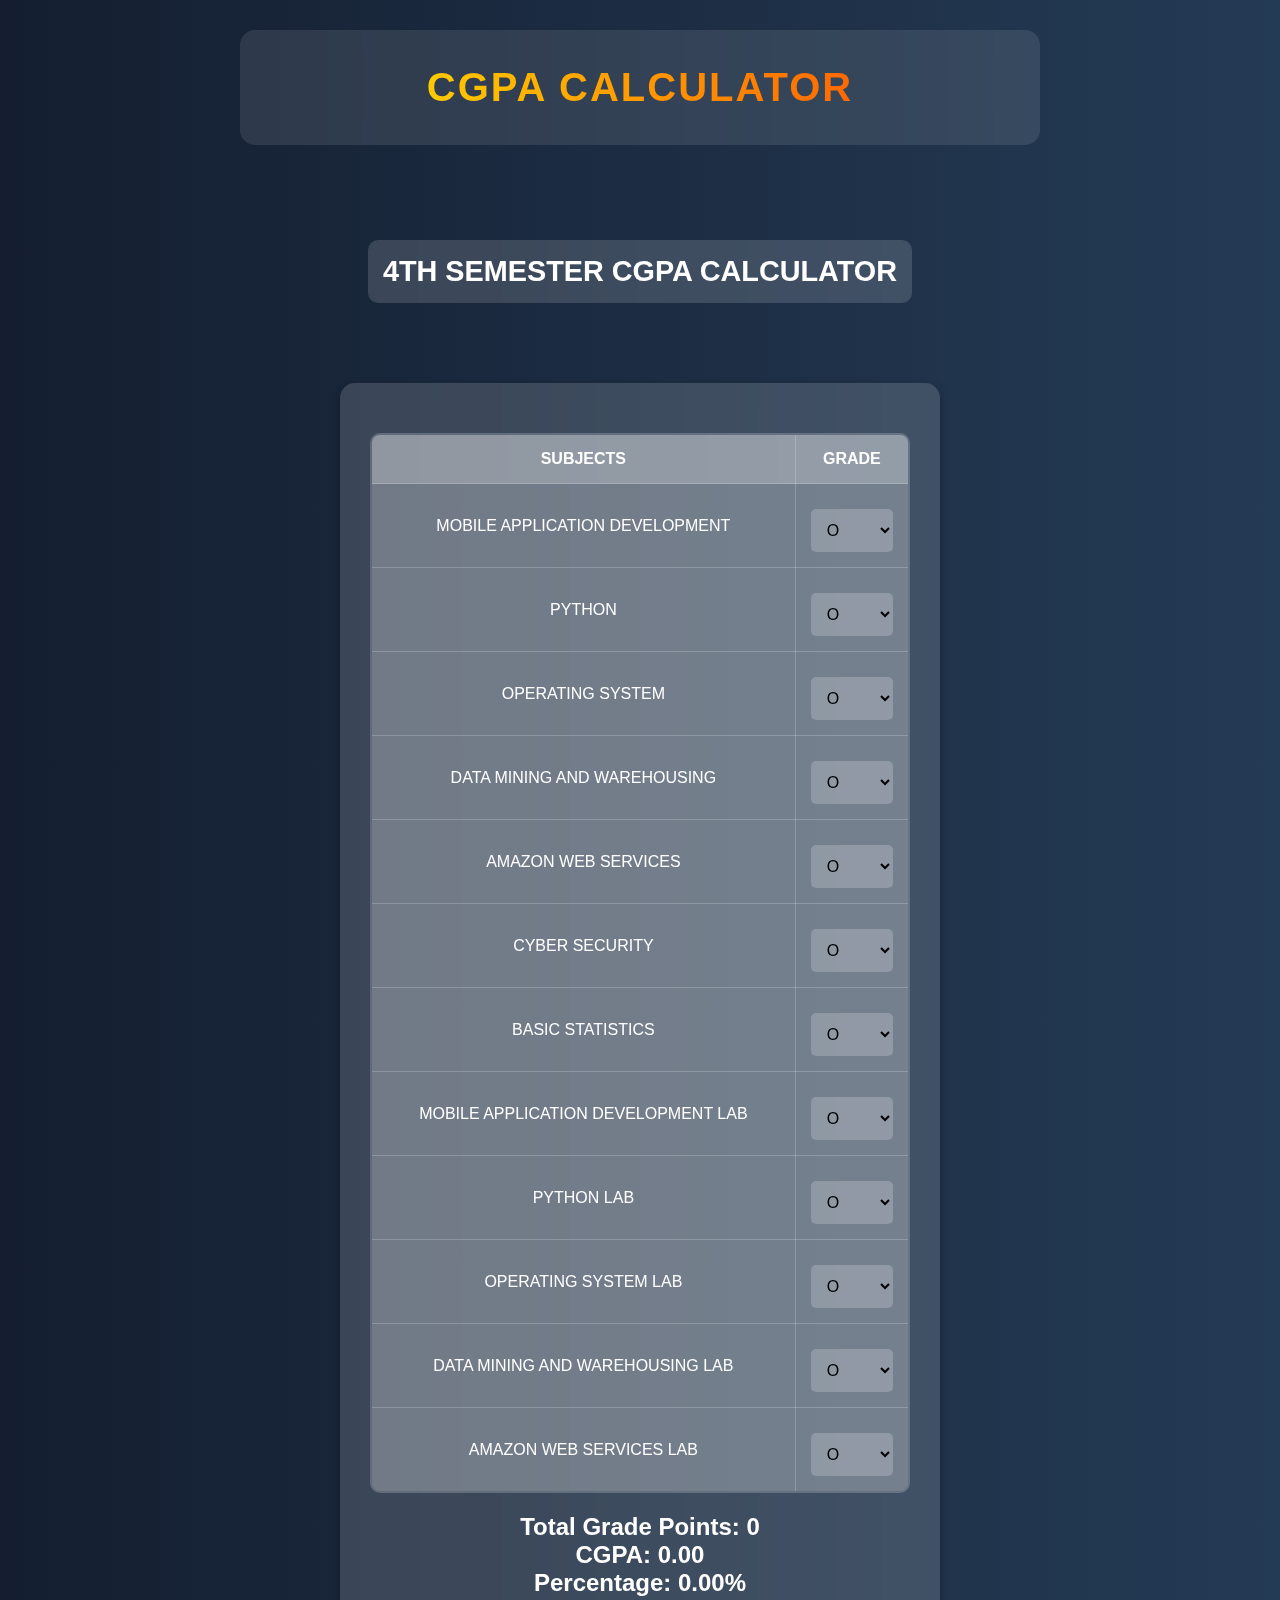
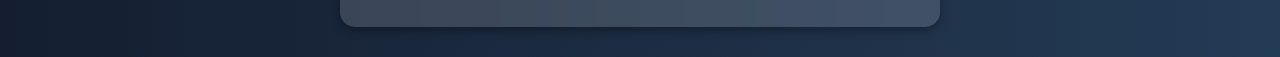
==== one.html @ ed5040c9 "Update one.html" ====
<!DOCTYPE html>
<html lang="en">
<head>
    <meta charset="UTF-8">
    <meta name="viewport" content="width=device-width, initial-scale=1.0">
    <title>4th SEMESTER-CGPA CALCULATOR</title>
    <link rel="stylesheet" href="style.css">
    <link rel="stylesheet" href="one.css">
</head>
<body>
    <div class="top">
        <h1 class="title">CGPA CALCULATOR</h1>
    </div>
    <div class="one-calulation">
        <h1 class="one-calculation-title">4th SEMESTER CGPA CALCULATOR</h1>
    </div>
    <div class="one-calulation-form">
       <form>
            <table border="2">
                <tr>
                    <th>SUBJECTS</th>
                    <th>GRADE</th>
                </tr> 
                <tr>
                    <td><label>MOBILE APPLICATION DEVELOPMENT</label></td>
                    <td>
                        <select>
                            <option>O</option>
                            <option>A+</option>
                            <option>A</option>
                            <option>B+</option>
                            <option>B</option>
                            <option>C</option>
                            <option>D</option>
                            <option>F</option>
                        </select>
                    </td>
                </tr>      
                <tr>
                    <td><label>PYTHON</label></td>
                    <td>
                        <select>
                            <option>O</option>
                            <option>A+</option>
                            <option>A</option>
                            <option>B+</option>
                            <option>B</option>
                            <option>C</option>
                            <option>D</option>
                            <option>F</option>
                        </select>
                    </td>
                </tr>      
                <tr>
                    <td><label>OPERATING SYSTEM</label></td>
                    <td>
                        <select>
                            <option>O</option>
                            <option>A+</option>
                            <option>A</option>
                            <option>B+</option>
                            <option>B</option>
                            <option>C</option>
                            <option>D</option>
                            <option>F</option>
                        </select>
                    </td>
                </tr>      
                <tr>
                    <td><label>DATA MINING AND WAREHOUSING</label></td>
                    <td>
                        <select>
                            <option>O</option>
                            <option>A+</option>
                            <option>A</option>
                            <option>B+</option>
                            <option>B</option>
                            <option>C</option>
                            <option>D</option>
                            <option>F</option>
                        </select>
                    </td>
                </tr>      
                <tr>
                    <td><label>AMAZON WEB SERVICES</label></td>
                    <td>
                        <select>
                            <option>O</option>
                            <option>A+</option>
                            <option>A</option>
                            <option>B+</option>
                            <option>B</option>
                            <option>C</option>
                            <option>D</option>
                            <option>F</option>
                        </select>
                    </td>
                </tr>              
                <tr>
                    <td><label>CYBER SECURITY</label></td>
                    <td>
                        <select>
                            <option>O</option>
                            <option>A+</option>
                            <option>A</option>
                            <option>B+</option>
                            <option>B</option>
                            <option>C</option>
                            <option>D</option>
                            <option>F</option>
                        </select>
                    </td>
                </tr>      
                <tr>
                    <td><label>BASIC STATISTICS</label></td>
                    <td>
                        <select>
                            <option>O</option>
                            <option>A+</option>
                            <option>A</option>
                            <option>B+</option>
                            <option>B</option>
                            <option>C</option>
                            <option>D</option>
                            <option>F</option>
                        </select>
                    </td>
                </tr>      
                <tr>
                    <td><label>MOBILE APPLICATION DEVELOPMENT LAB </label></td>
                    <td>
                        <select>
                            <option>O</option>
                            <option>A+</option>
                            <option>A</option>
                            <option>B+</option>
                            <option>B</option>
                            <option>C</option>
                            <option>D</option>
                            <option>F</option>
                        </select>
                    </td>
                </tr>                      
                <tr>
                    <td><label>PYTHON LAB</label></td>
                    <td>
                        <select>
                            <option>O</option>
                            <option>A+</option>
                            <option>A</option>
                            <option>B+</option>
                            <option>B</option>
                            <option>C</option>
                            <option>D</option>
                            <option>F</option>
                        </select>
                    </td>
                </tr>      
                <tr>
                    <td><label>OPERATING SYSTEM LAB</label></td>
                    <td>
                        <select>
                            <option>O</option>
                            <option>A+</option>
                            <option>A</option>
                            <option>B+</option>
                            <option>B</option>
                            <option>C</option>
                            <option>D</option>
                            <option>F</option>
                        </select>
                    </td>
                </tr>      
                <tr>
                    <td><label>DATA MINING AND WAREHOUSING LAB </label></td>
                    <td>
                        <select>
                            <option>O</option>
                            <option>A+</option>
                            <option>A</option>
                            <option>B+</option>
                            <option>B</option>
                            <option>C</option>
                            <option>D</option>
                            <option>F</option>
                        </select>
                    </td>
                </tr>      
                <tr>
                    <td><label>AMAZON WEB SERVICES LAB </label></td>
                    <td>
                        <select>
                            <option>O</option>
                            <option>A+</option>
                            <option>A</option>
                            <option>B+</option>
                            <option>B</option>
                            <option>C</option>
                            <option>D</option>
                            <option>F</option>
                        </select>
                    </td>
                </tr>      
            </table>
        </form>
        <div>
            <h2>Total Grade Points: <span id="total-points">0</span></h2>
            <h2>CGPA: <span id="cgpa">0.00</span></h2>
            <h2>Percentage: <span id="percentage">0.00%</span></h2>
        </div>
    </div>
    <script>
        function calculateCGPA() {
            const credits = [3, 3, 3, 3, 3, 2, 2, 1, 1, 1, 1, 1]; // Example credit values for each subject
            const grades = document.querySelectorAll(".grade");

            let totalPoints = 0, totalCredits = 0;

            grades.forEach((select, index) => {
                let gradeValue = parseInt(select.value);
                let weight = credits[index];
                totalPoints += gradeValue * weight;
                totalCredits += weight;
            });

            let cgpa = totalPoints / totalCredits;
            let percentage = (cgpa - 0.75) * 10;

            document.getElementById("total-points").innerText = totalPoints;
            document.getElementById("cgpa").innerText = cgpa.toFixed(2);
            document.getElementById("percentage").innerText = percentage.toFixed(2) + "%";
        }
    </script>
</body>
</html>
---- style.css ----
/* ---- General Page Styling ---- */
* {
    margin: 0;
    padding: 0;
    box-sizing: border-box;
    font-family: "Poppins", sans-serif;
}

body {
    background: linear-gradient(to right, #141E30, #243B55);
    color: white;
    text-align: center;
    min-height: 100vh;
    display: flex;
    flex-direction: column;
    align-items: center;
    justify-content: center;
}

/* ---- Header Section ---- */
.top {
    display: flex;
    align-items: center;
    justify-content: center;
    gap: 15px;
    padding: 20px;
    background: rgba(255, 255, 255, 0.1);
    backdrop-filter: blur(10px);
    border-radius: 15px;
    width: 90%;
    max-width: 1000px;
    margin-bottom: 30px;
    animation: fadeIn 1.5s ease-in-out;
}

.logo {
    width: 80px;
    height: 80px;
    border-radius: 50%;
    transition: transform 0.3s;
}

.logo:hover {
    transform: scale(1.1);
}

.title {
    font-size: 2.5em;
    font-weight: bold;
    text-transform: uppercase;
    letter-spacing: 2px;
    background: linear-gradient(to right, #ffcc00, #ff6600);
    -webkit-background-clip: text;
    color: transparent;
}

/* ---- Semester Boxes ---- */
.sems-container {
    display: flex;
    flex-wrap: wrap;
    justify-content: center;
    gap: 20px;
    padding: 20px;
    width: 90%;
    max-width: 1000px;
}

.sems-box {
    width: fit-content;
    height: fit-content;
    display: flex;
    align-items: center;
    justify-content: center;
    background: rgba(255, 255, 255, 0.15);
    backdrop-filter: blur(8px);
    color: white;
    font-size: 1.5em;
    font-weight: bold;
    border-radius: 15px;
    box-shadow: 0 4px 8px rgba(0, 0, 0, 0.4);
    text-decoration: none;
    transition: transform 0.3s ease, background 0.3s;
    padding: 15px;
}

.sems-box:hover {
    transform: translateY(-8px);
    background: rgba(255, 255, 255, 0.3);
    box-shadow: 0 10px 15px rgba(255, 255, 255, 0.3);
    color: #141E30;
}
.sems-box h1{
    font-size: 30px;
    font-family: 'Gill Sans', 'Gill Sans MT', Calibri, 'Trebuchet MS', sans-serif;
}
/* ---- Responsive Design ---- */
@media (max-width: 768px) {
    .top {
        display: flex;
       margin-top: 25px;
        text-align: center;
        padding: 15px;
    }
    
    .title {
        font-size: 2em;
    }

    .sems-container {
        flex-direction: column;
        align-items: center;
    }

    .sems-box {
        width: 90%;
    }
}

/* ---- Animations ---- */
@keyframes fadeIn {
    from {
        opacity: 0;
        transform: translateY(-20px);
    }
    to {
        opacity: 1;
        transform: translateY(0);
    }
}
---- one.css ----
/* ---- General Page Styling ---- */
* {
    margin: 0;
    padding: 0;
    box-sizing: border-box;
    font-family: 'Poppins', sans-serif;
}

body {
    background: linear-gradient(to right, #141E30, #243B55);
    color: white;
    text-align: center;
    min-height: 100vh;
    display: flex;
    flex-direction: column;
    align-items: center;
    justify-content: center;
    padding: 30px; /* More padding for better spacing */
    gap: 30px; /* Increased gap between sections */
}

/* ---- Header Section ---- */
.top {
    display: flex;
    align-items: center;
    justify-content: center;
    gap: 30px; /* More space between logo and title */
    padding: 25px;
    background: rgba(255, 255, 255, 0.1);
    backdrop-filter: blur(10px);
    border-radius: 15px;
    width: 90%;
    max-width: 800px;
    animation: fadeIn 1.5s ease-in-out;
    margin-bottom: 20px; /* Added margin below */
}

.title {
    font-size: 2.5em;
    font-weight: bold;
    text-transform: uppercase;
    letter-spacing: 2px;
    background: linear-gradient(to right, #ffcc00, #ff6600);
    -webkit-background-clip: text;
    color: transparent;
    padding: 10px;
}

/* ---- Calculator Box ---- */
.one-calulation {
    margin-top: 30px;
    text-align: center;
    padding: 15px; /* Added padding */
}

.one-calculation-title {
    font-size: 1.8rem;
    font-weight: bold;
    color: white;
    text-transform: uppercase;
    background: rgba(255, 255, 255, 0.15);
    padding: 15px;
    border-radius: 10px;
    display: inline-block;
    backdrop-filter: blur(5px);
    animation: fadeIn 1.5s ease-in-out;
    margin-bottom: 15px; /* Added margin below */
}

/* ---- Form Section ---- */
.one-calulation-form {
    background: rgba(255, 255, 255, 0.15);
    padding: 30px; /* More padding for spacing */
    border-radius: 15px;
    box-shadow: 0px 4px 10px rgba(0, 0, 0, 0.3);
    margin-top: 20px;
    width: 90%;
    max-width: 600px;
    backdrop-filter: blur(8px);
    animation: fadeInUp 1s ease-in-out;
    display: flex;
    flex-direction: column;
    gap: 20px; /* Increased gap between form elements */
}

/* ---- Table Styling ---- */
table {
    width: 100%;
    border-collapse: collapse;
    margin-top: 20px;
    background: rgba(255, 255, 255, 0.2);
    border-radius: 10px;
    overflow: hidden;
    padding: 10px; /* Added padding */
}

th, td {
    border: 1px solid rgba(255, 255, 255, 0.2);
    padding: 15px;
    text-align: center;
    color: white;
}

th {
    background: rgba(255, 255, 255, 0.3);
    font-weight: bold;
}

td {
    background: rgba(255, 255, 255, 0.1);
}

/* ---- Dropdown (Select) Styling ---- */
select {
    width: 100%;
    padding: 12px;
    border: none;
    border-radius: 5px;
    background: rgba(255, 255, 255, 0.2);
    color: black;
    font-size: 1rem;
    cursor: pointer;
    transition: 0.3s ease-in-out;
    margin-top: 10px; /* Added margin above */
}

select:hover {
    background: rgba(255, 255, 255, 0.3);
}

/* ---- CGPA Display ---- */
#cgpa-result {
    
    text-align: center;
    font-size: 1.5rem;
    font-weight: bold;
    color: #ffcc00;
    margin-top: 40px; /* More spacing */
    padding: 10px;
}

/* ---- Submit Button ---- */
button {
    display: block;
    width: 100%;
    padding: 15px; /* Increased padding */
    font-size: 1.2rem;
    color: white;
    background: linear-gradient(to right, #ff6600, #ffcc00);
    border: none;
    border-radius: 5px;
    cursor: pointer;
    margin-top: 20px; /* Increased margin */
    transition: 0.3s ease-in-out;
    font-weight: bold;
    box-shadow: 0 4px 8px rgba(0, 0, 0, 0.2);
}

button:hover {
    background: linear-gradient(to right, #ffcc00, #ff6600);
    transform: translateY(-3px);
    box-shadow: 0 10px 15px rgba(255, 204, 0, 0.3);
}

/* ---- Responsive Design ---- */
@media (max-width: 768px) {
    .top {
        flex-direction: column;
        text-align: center;
        padding: 20px;
        gap: 15px; /* Adjusted spacing */
    }

    .title {
        font-size: 2em;
    }

    .one-calulation-form {
        width: 100%;
        padding: 20px; /* Adjusted for small screens */
        gap: 15px;
    }
}

/* ---- Animations ---- */
@keyframes fadeIn {
    from {
        opacity: 0;
        transform: translateY(-20px);
    }
    to {
        opacity: 1;
        transform: translateY(0);
    }
}

@keyframes fadeInUp {
    from {
        opacity: 0;
        transform: translateY(30px);
    }
    to {
        opacity: 1;
        transform: translateY(0);
    }
}
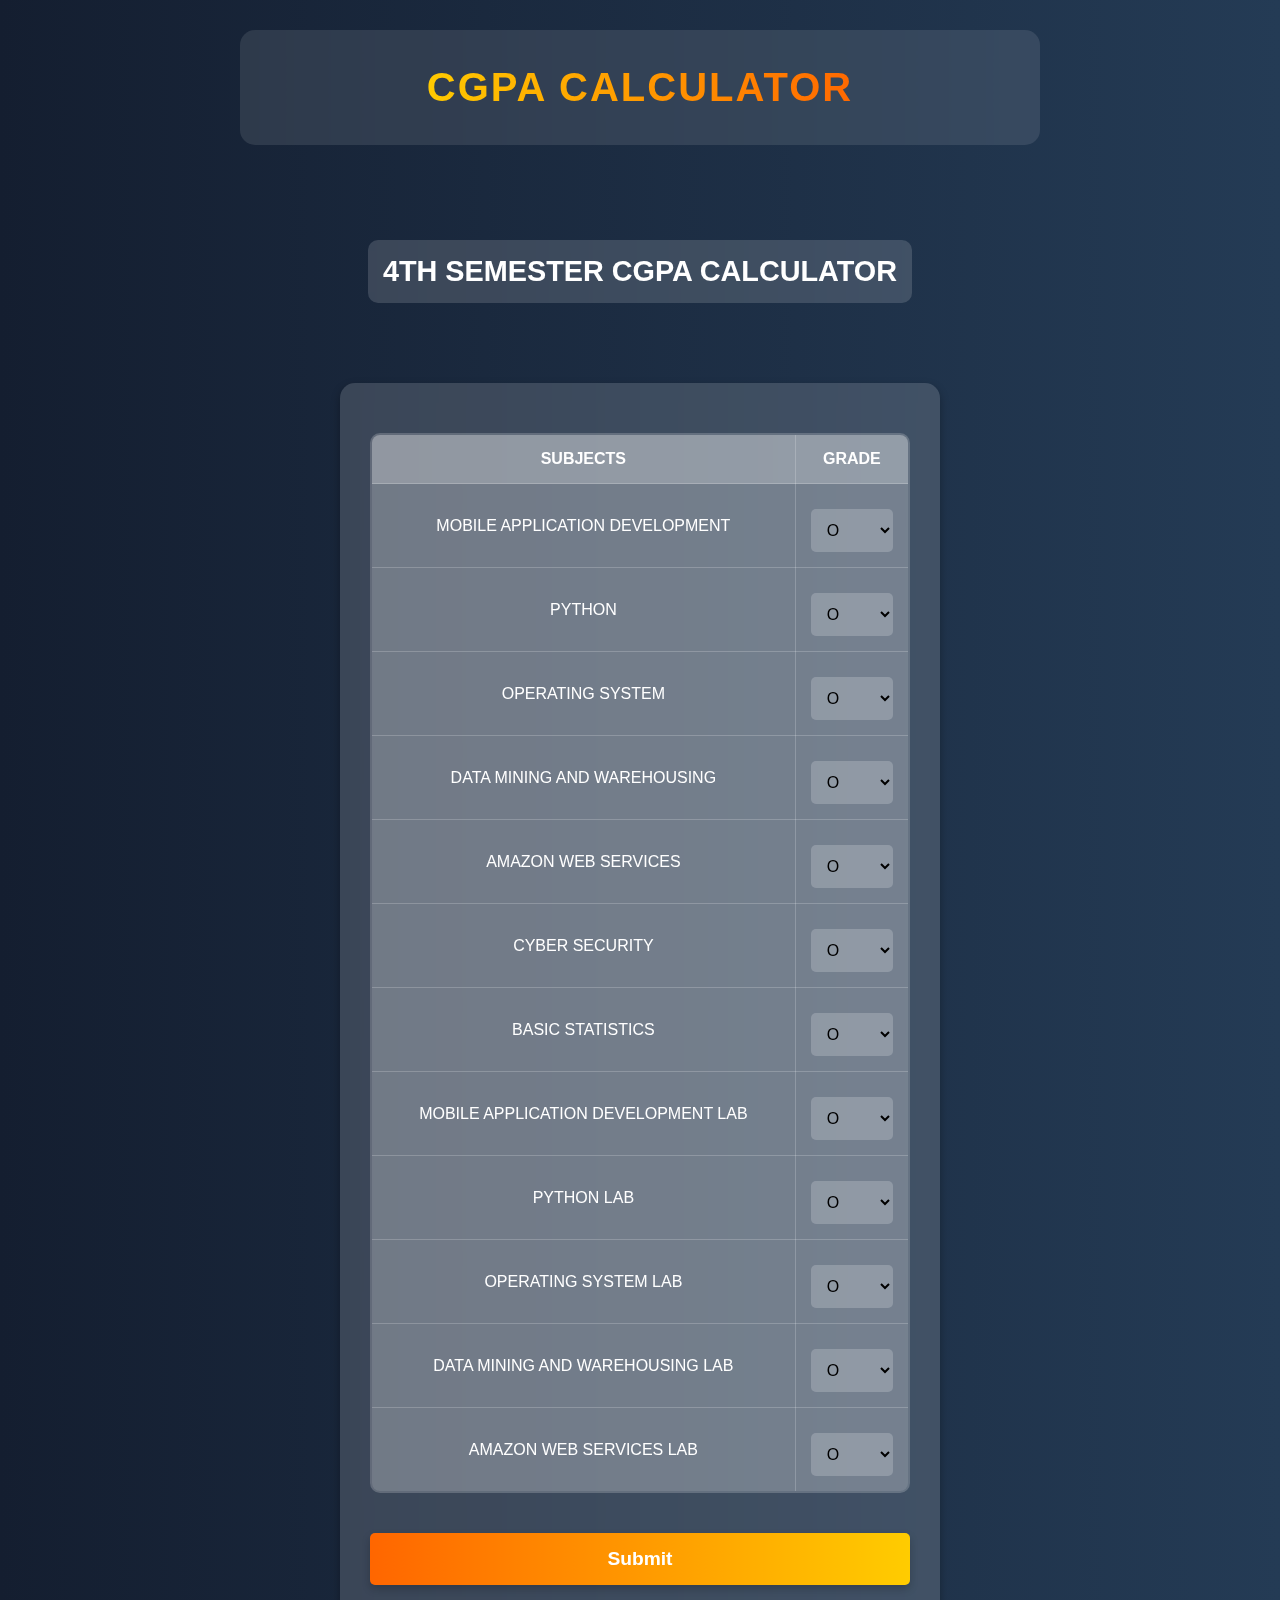
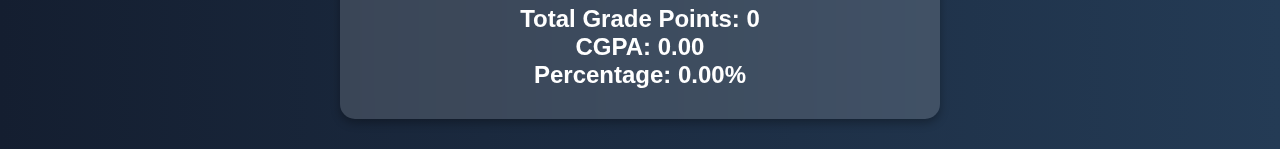
==== commit 84018551: "Update one.html" ====
--- a/one.html
+++ b/one.html
@@ -203,6 +203,8 @@
                 </tr>      
             </table>
         </form>
+                    <button type="button" onclick="calculateCGPA()">Submit</button>
+
         <div>
             <h2>Total Grade Points: <span id="total-points">0</span></h2>
             <h2>CGPA: <span id="cgpa">0.00</span></h2>
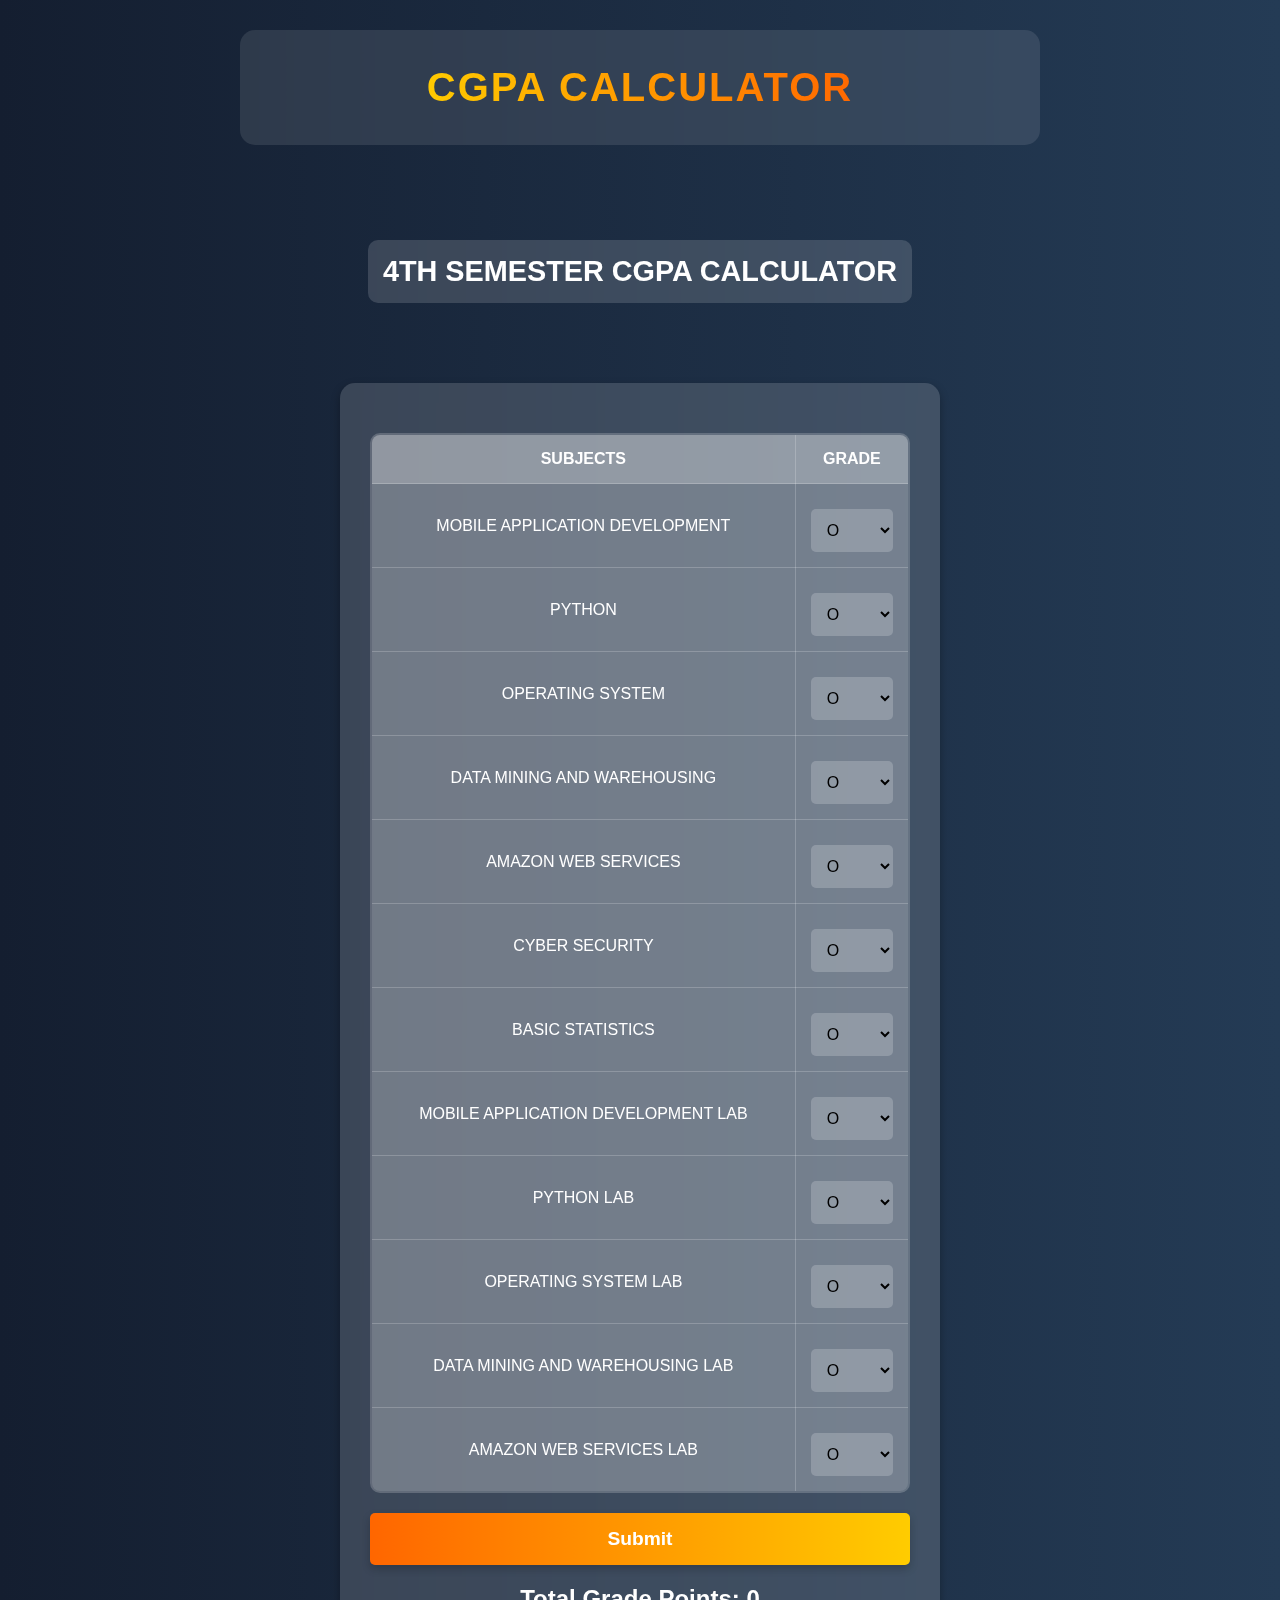
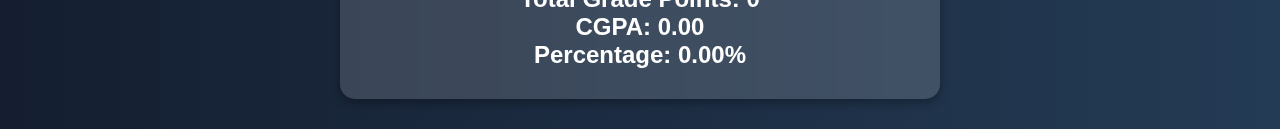
==== commit eddc0622: "Update one.html" ====
--- a/one.html
+++ b/one.html
@@ -202,8 +202,9 @@
                     </td>
                 </tr>      
             </table>
+                     <button type="button" onclick="calculateCGPA()">Submit</button>
+
         </form>
-                    <button type="button" onclick="calculateCGPA()">Submit</button>
 
         <div>
             <h2>Total Grade Points: <span id="total-points">0</span></h2>
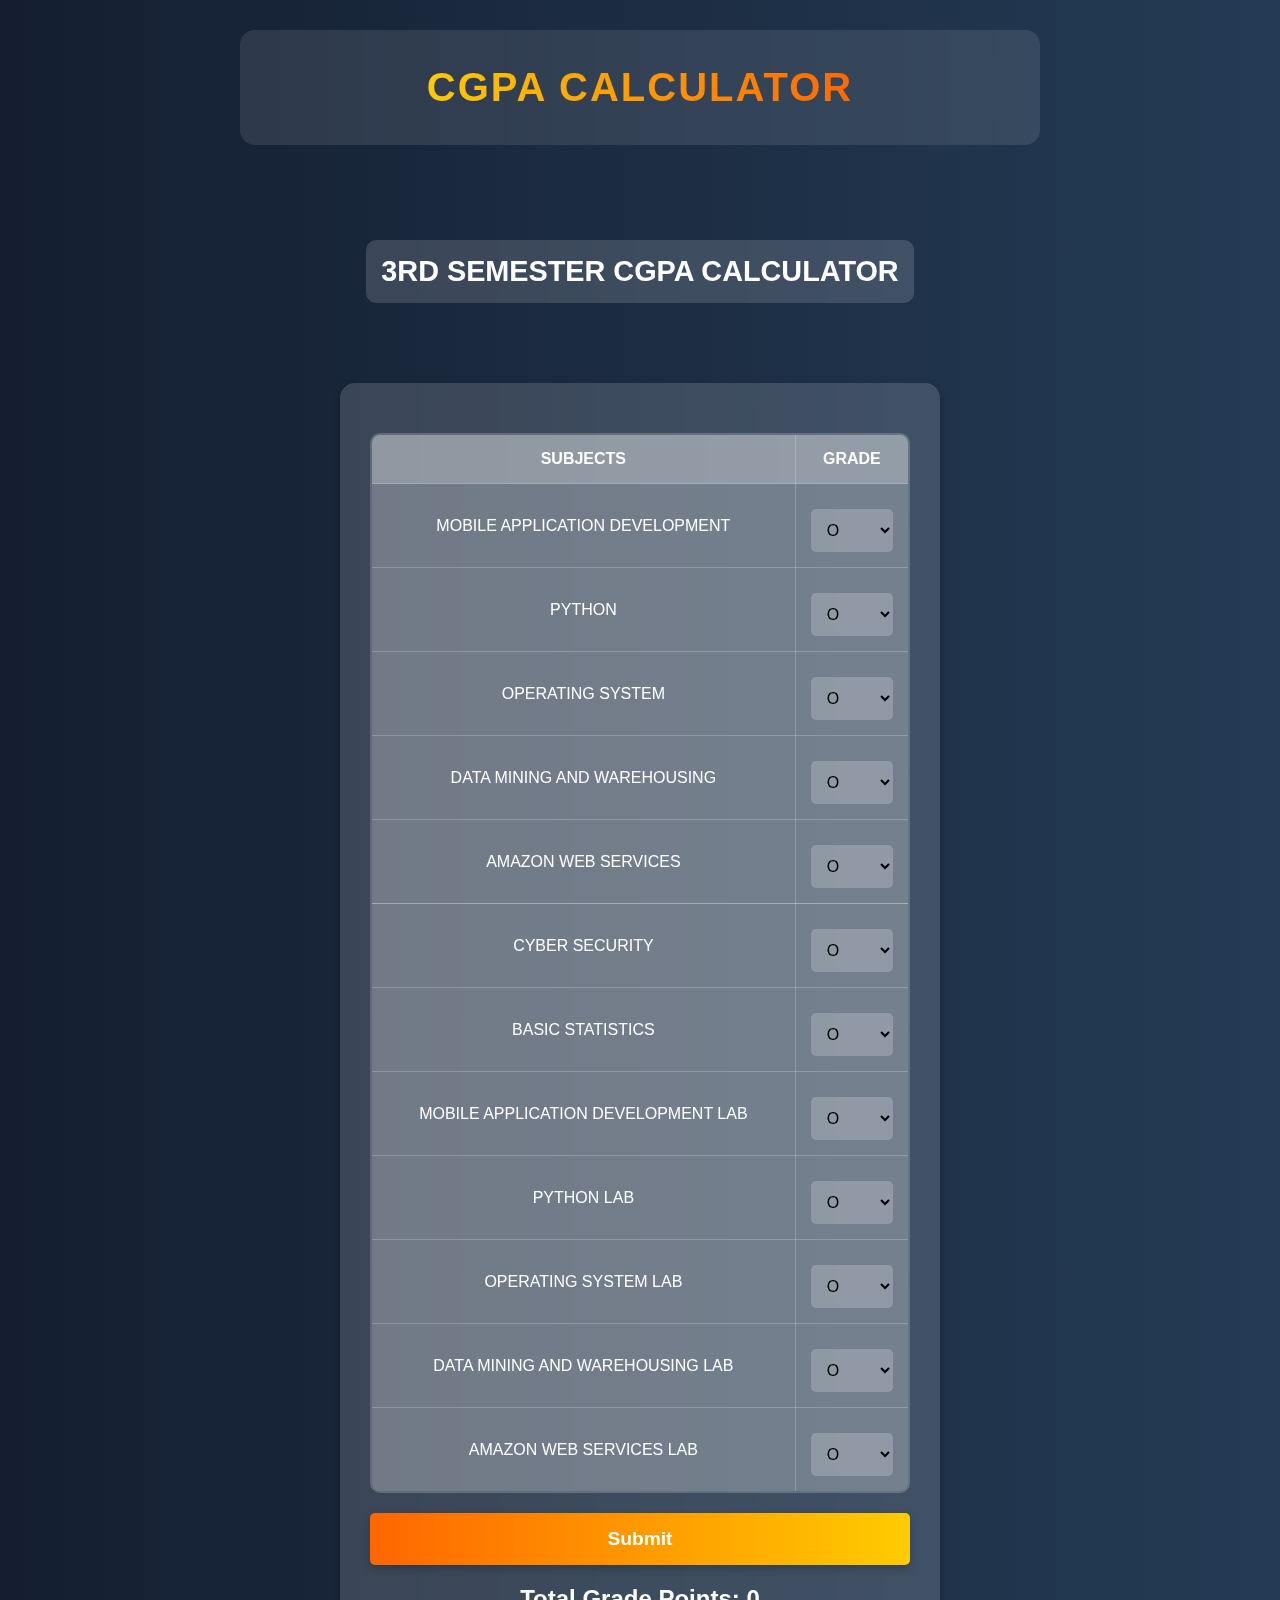
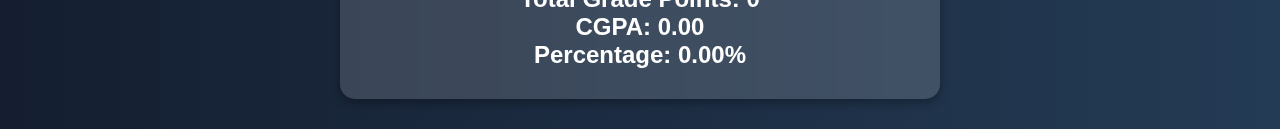
==== commit 3c0aef69: "Update one.html" ====
--- a/one.html
+++ b/one.html
@@ -3,7 +3,7 @@
 <head>
     <meta charset="UTF-8">
     <meta name="viewport" content="width=device-width, initial-scale=1.0">
-    <title>4th SEMESTER-CGPA CALCULATOR</title>
+    <title>4TH SEMESTER-CGPA CALCULATOR</title>
     <link rel="stylesheet" href="style.css">
     <link rel="stylesheet" href="one.css">
 </head>
@@ -12,10 +12,10 @@
         <h1 class="title">CGPA CALCULATOR</h1>
     </div>
     <div class="one-calulation">
-        <h1 class="one-calculation-title">4th SEMESTER CGPA CALCULATOR</h1>
+        <h1 class="one-calculation-title">3RD SEMESTER CGPA CALCULATOR</h1>
     </div>
     <div class="one-calulation-form">
-       <form>
+        <form id="cgpa-form">
             <table border="2">
                 <tr>
                     <th>SUBJECTS</th>
@@ -24,188 +24,186 @@
                 <tr>
                     <td><label>MOBILE APPLICATION DEVELOPMENT</label></td>
                     <td>
-                        <select>
-                            <option>O</option>
-                            <option>A+</option>
-                            <option>A</option>
-                            <option>B+</option>
-                            <option>B</option>
-                            <option>C</option>
-                            <option>D</option>
-                            <option>F</option>
+                        <select class="grade">
+                            <option value="10">O</option>
+                            <option value="9">A+</option>
+                            <option value="8">A</option>
+                            <option value="7">B+</option>
+                            <option value="6">B</option>
+                            <option value="5">C</option>
+                            <option value="4">D</option>
+                            <option value="0">F</option>
                         </select>
                     </td>
                 </tr>      
                 <tr>
                     <td><label>PYTHON</label></td>
                     <td>
-                        <select>
-                            <option>O</option>
-                            <option>A+</option>
-                            <option>A</option>
-                            <option>B+</option>
-                            <option>B</option>
-                            <option>C</option>
-                            <option>D</option>
-                            <option>F</option>
+                        <select class="grade">
+                            <option value="10">O</option>
+                            <option value="9">A+</option>
+                            <option value="8">A</option>
+                            <option value="7">B+</option>
+                            <option value="6">B</option>
+                            <option value="5">C</option>
+                            <option value="4">D</option>
+                            <option value="0">F</option>
                         </select>
                     </td>
                 </tr>      
                 <tr>
                     <td><label>OPERATING SYSTEM</label></td>
                     <td>
-                        <select>
-                            <option>O</option>
-                            <option>A+</option>
-                            <option>A</option>
-                            <option>B+</option>
-                            <option>B</option>
-                            <option>C</option>
-                            <option>D</option>
-                            <option>F</option>
+                        <select class="grade">
+                            <option value="10">O</option>
+                            <option value="9">A+</option>
+                            <option value="8">A</option>
+                            <option value="7">B+</option>
+                            <option value="6">B</option>
+                            <option value="5">C</option>
+                            <option value="4">D</option>
+                            <option value="0">F</option>
                         </select>
                     </td>
                 </tr>      
                 <tr>
                     <td><label>DATA MINING AND WAREHOUSING</label></td>
                     <td>
-                        <select>
-                            <option>O</option>
-                            <option>A+</option>
-                            <option>A</option>
-                            <option>B+</option>
-                            <option>B</option>
-                            <option>C</option>
-                            <option>D</option>
-                            <option>F</option>
+                        <select class="grade">
+                            <option value="10">O</option>
+                            <option value="9">A+</option>
+                            <option value="8">A</option>
+                            <option value="7">B+</option>
+                            <option value="6">B</option>
+                            <option value="5">C</option>
+                            <option value="4">D</option>
+                            <option value="0">F</option>
                         </select>
                     </td>
                 </tr>      
                 <tr>
                     <td><label>AMAZON WEB SERVICES</label></td>
                     <td>
-                        <select>
-                            <option>O</option>
-                            <option>A+</option>
-                            <option>A</option>
-                            <option>B+</option>
-                            <option>B</option>
-                            <option>C</option>
-                            <option>D</option>
-                            <option>F</option>
-                        </select>
-                    </td>
-                </tr>              
-                <tr>
-                    <td><label>CYBER SECURITY</label></td>
-                    <td>
-                        <select>
-                            <option>O</option>
-                            <option>A+</option>
-                            <option>A</option>
-                            <option>B+</option>
-                            <option>B</option>
-                            <option>C</option>
-                            <option>D</option>
-                            <option>F</option>
-                        </select>
-                    </td>
-                </tr>      
-                <tr>
-                    <td><label>BASIC STATISTICS</label></td>
-                    <td>
-                        <select>
-                            <option>O</option>
-                            <option>A+</option>
-                            <option>A</option>
-                            <option>B+</option>
-                            <option>B</option>
-                            <option>C</option>
-                            <option>D</option>
-                            <option>F</option>
-                        </select>
-                    </td>
-                </tr>      
-                <tr>
-                    <td><label>MOBILE APPLICATION DEVELOPMENT LAB </label></td>
-                    <td>
-                        <select>
-                            <option>O</option>
-                            <option>A+</option>
-                            <option>A</option>
-                            <option>B+</option>
-                            <option>B</option>
-                            <option>C</option>
-                            <option>D</option>
-                            <option>F</option>
-                        </select>
-                    </td>
-                </tr>                      
+                        <select class="grade">
+                            <option value="10">O</option>
+                            <option value="9">A+</option>
+                            <option value="8">A</option>
+                            <option value="7">B+</option>
+                            <option value="6">B</option>
+                            <option value="5">C</option>
+                            <option value="4">D</option>
+                            <option value="0">F</option>
+                        </select>
+                    </td>
+                </tr>               
+                <tr>
+                    <tr>
+                       <td><label> CYBER SECURITY </label></td>
+                      <td>
+                        <select class="grade">
+                            <option value="10">O</option>
+                            <option value="9">A+</option>
+                            <option value="8">A</option>
+                            <option value="7">B+</option>
+                            <option value="6">B</option>
+                            <option value="5">C</option>
+                            <option value="4">D</option>
+                            <option value="0">F</option>
+                        </select>
+                    </td>
+                </tr>
+                <tr>
+                    <td><label> BASIC STATISTICS</label></td>
+                    <td>
+                        <select class="grade">
+                            <option value="10">O</option>
+                            <option value="9">A+</option>
+                            <option value="8">A</option>
+                            <option value="7">B+</option>
+                            <option value="6">B</option>
+                            <option value="5">C</option>
+                            <option value="4">D</option>
+                            <option value="0">F</option>
+                        </select>
+                    </td>
+                </tr>               
+                    <td><label> MOBILE APPLICATION DEVELOPMENT LAB</label></td>
+                    <td>
+                        <select class="grade">
+                            <option value="10">O</option>
+                            <option value="9">A+</option>
+                            <option value="8">A</option>
+                            <option value="7">B+</option>
+                            <option value="6">B</option>
+                            <option value="5">C</option>
+                            <option value="4">D</option>
+                            <option value="0">F</option>
+                        </select>
+                    </td>
+                </tr> 
                 <tr>
                     <td><label>PYTHON LAB</label></td>
                     <td>
-                        <select>
-                            <option>O</option>
-                            <option>A+</option>
-                            <option>A</option>
-                            <option>B+</option>
-                            <option>B</option>
-                            <option>C</option>
-                            <option>D</option>
-                            <option>F</option>
-                        </select>
-                    </td>
-                </tr>      
-                <tr>
-                    <td><label>OPERATING SYSTEM LAB</label></td>
-                    <td>
-                        <select>
-                            <option>O</option>
-                            <option>A+</option>
-                            <option>A</option>
-                            <option>B+</option>
-                            <option>B</option>
-                            <option>C</option>
-                            <option>D</option>
-                            <option>F</option>
-                        </select>
-                    </td>
-                </tr>      
-                <tr>
-                    <td><label>DATA MINING AND WAREHOUSING LAB </label></td>
-                    <td>
-                        <select>
-                            <option>O</option>
-                            <option>A+</option>
-                            <option>A</option>
-                            <option>B+</option>
-                            <option>B</option>
-                            <option>C</option>
-                            <option>D</option>
-                            <option>F</option>
-                        </select>
-                    </td>
-                </tr>      
-                <tr>
-                    <td><label>AMAZON WEB SERVICES LAB </label></td>
-                    <td>
-                        <select>
-                            <option>O</option>
-                            <option>A+</option>
-                            <option>A</option>
-                            <option>B+</option>
-                            <option>B</option>
-                            <option>C</option>
-                            <option>D</option>
-                            <option>F</option>
-                        </select>
-                    </td>
-                </tr>      
+                        <select class="grade">
+                            <option value="10">O</option>
+                            <option value="9">A+</option>
+                            <option value="8">A</option>
+                            <option value="7">B+</option>
+                            <option value="6">B</option>
+                            <option value="5">C</option>
+                            <option value="4">D</option>
+                            <option value="0">F</option>
+                        </select>
+                    </td>
+                </tr> 
+                <tr>
+                    <td><label>OPERATING SYSTEM  LAB</label></td>
+                    <td>
+                        <select class="grade">
+                            <option value="10">O</option>
+                            <option value="9">A+</option>
+                            <option value="8">A</option>
+                            <option value="7">B+</option>
+                            <option value="6">B</option>
+                            <option value="5">C</option>
+                            <option value="4">D</option>
+                            <option value="0">F</option>
+                        </select>
+                    </td>
+                </tr> 
+                <tr>
+                    <td><label>DATA MINING AND WAREHOUSING LAB</label></td>
+                    <td>
+                        <select class="grade">
+                            <option value="10">O</option>
+                            <option value="9">A+</option>
+                            <option value="8">A</option>
+                            <option value="7">B+</option>
+                            <option value="6">B</option>
+                            <option value="5">C</option>
+                            <option value="4">D</option>
+                            <option value="0">F</option>
+                        </select>
+                    </td>
+                </tr>   
+                <tr>
+                    <td><label>AMAZON WEB SERVICES LAB</label></td>
+                    <td>
+                        <select class="grade">
+                            <option value="10">O</option>
+                            <option value="9">A+</option>
+                            <option value="8">A</option>
+                            <option value="7">B+</option>
+                            <option value="6">B</option>
+                            <option value="5">C</option>
+                            <option value="4">D</option>
+                            <option value="0">F</option>
+                        </select>
+                    </td>
+                </tr>               
             </table>
-                     <button type="button" onclick="calculateCGPA()">Submit</button>
-
+            <button type="button" onclick="calculateCGPA()">Submit</button>
         </form>
-
         <div>
             <h2>Total Grade Points: <span id="total-points">0</span></h2>
             <h2>CGPA: <span id="cgpa">0.00</span></h2>
@@ -236,5 +234,3 @@
     </script>
 </body>
 </html>
-        
-        
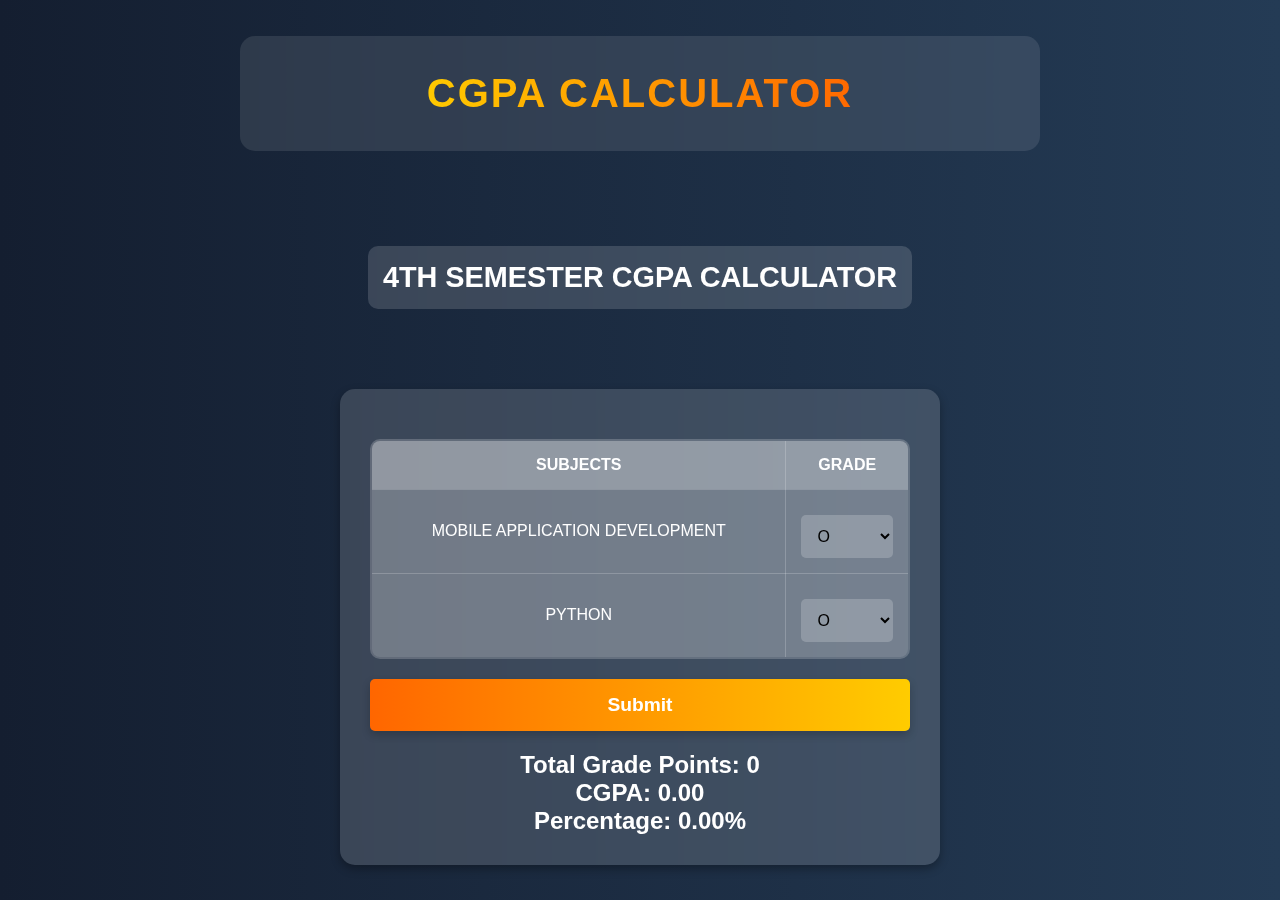
==== commit 2f409f2d: "Update one.html" ====
--- a/one.html
+++ b/one.html
@@ -12,7 +12,7 @@
         <h1 class="title">CGPA CALCULATOR</h1>
     </div>
     <div class="one-calulation">
-        <h1 class="one-calculation-title">3RD SEMESTER CGPA CALCULATOR</h1>
+        <h1 class="one-calculation-title"> 4TH SEMESTER CGPA CALCULATOR</h1>
     </div>
     <div class="one-calulation-form">
         <form id="cgpa-form">
@@ -50,183 +50,49 @@
                             <option value="0">F</option>
                         </select>
                     </td>
-                </tr>      
-                <tr>
-                    <td><label>OPERATING SYSTEM</label></td>
-                    <td>
-                        <select class="grade">
-                            <option value="10">O</option>
-                            <option value="9">A+</option>
-                            <option value="8">A</option>
-                            <option value="7">B+</option>
-                            <option value="6">B</option>
-                            <option value="5">C</option>
-                            <option value="4">D</option>
-                            <option value="0">F</option>
-                        </select>
-                    </td>
-                </tr>      
-                <tr>
-                    <td><label>DATA MINING AND WAREHOUSING</label></td>
-                    <td>
-                        <select class="grade">
-                            <option value="10">O</option>
-                            <option value="9">A+</option>
-                            <option value="8">A</option>
-                            <option value="7">B+</option>
-                            <option value="6">B</option>
-                            <option value="5">C</option>
-                            <option value="4">D</option>
-                            <option value="0">F</option>
-                        </select>
-                    </td>
-                </tr>      
-                <tr>
-                    <td><label>AMAZON WEB SERVICES</label></td>
-                    <td>
-                        <select class="grade">
-                            <option value="10">O</option>
-                            <option value="9">A+</option>
-                            <option value="8">A</option>
-                            <option value="7">B+</option>
-                            <option value="6">B</option>
-                            <option value="5">C</option>
-                            <option value="4">D</option>
-                            <option value="0">F</option>
-                        </select>
-                    </td>
-                </tr>               
-                <tr>
-                    <tr>
-                       <td><label> CYBER SECURITY </label></td>
-                      <td>
-                        <select class="grade">
-                            <option value="10">O</option>
-                            <option value="9">A+</option>
-                            <option value="8">A</option>
-                            <option value="7">B+</option>
-                            <option value="6">B</option>
-                            <option value="5">C</option>
-                            <option value="4">D</option>
-                            <option value="0">F</option>
-                        </select>
-                    </td>
-                </tr>
-                <tr>
-                    <td><label> BASIC STATISTICS</label></td>
-                    <td>
-                        <select class="grade">
-                            <option value="10">O</option>
-                            <option value="9">A+</option>
-                            <option value="8">A</option>
-                            <option value="7">B+</option>
-                            <option value="6">B</option>
-                            <option value="5">C</option>
-                            <option value="4">D</option>
-                            <option value="0">F</option>
-                        </select>
-                    </td>
-                </tr>               
-                    <td><label> MOBILE APPLICATION DEVELOPMENT LAB</label></td>
-                    <td>
-                        <select class="grade">
-                            <option value="10">O</option>
-                            <option value="9">A+</option>
-                            <option value="8">A</option>
-                            <option value="7">B+</option>
-                            <option value="6">B</option>
-                            <option value="5">C</option>
-                            <option value="4">D</option>
-                            <option value="0">F</option>
-                        </select>
-                    </td>
-                </tr> 
-                <tr>
-                    <td><label>PYTHON LAB</label></td>
-                    <td>
-                        <select class="grade">
-                            <option value="10">O</option>
-                            <option value="9">A+</option>
-                            <option value="8">A</option>
-                            <option value="7">B+</option>
-                            <option value="6">B</option>
-                            <option value="5">C</option>
-                            <option value="4">D</option>
-                            <option value="0">F</option>
-                        </select>
-                    </td>
-                </tr> 
-                <tr>
-                    <td><label>OPERATING SYSTEM  LAB</label></td>
-                    <td>
-                        <select class="grade">
-                            <option value="10">O</option>
-                            <option value="9">A+</option>
-                            <option value="8">A</option>
-                            <option value="7">B+</option>
-                            <option value="6">B</option>
-                            <option value="5">C</option>
-                            <option value="4">D</option>
-                            <option value="0">F</option>
-                        </select>
-                    </td>
-                </tr> 
-                <tr>
-                    <td><label>DATA MINING AND WAREHOUSING LAB</label></td>
-                    <td>
-                        <select class="grade">
-                            <option value="10">O</option>
-                            <option value="9">A+</option>
-                            <option value="8">A</option>
-                            <option value="7">B+</option>
-                            <option value="6">B</option>
-                            <option value="5">C</option>
-                            <option value="4">D</option>
-                            <option value="0">F</option>
-                        </select>
-                    </td>
-                </tr>   
-                <tr>
-                    <td><label>AMAZON WEB SERVICES LAB</label></td>
-                    <td>
-                        <select class="grade">
-                            <option value="10">O</option>
-                            <option value="9">A+</option>
-                            <option value="8">A</option>
-                            <option value="7">B+</option>
-                            <option value="6">B</option>
-                            <option value="5">C</option>
-                            <option value="4">D</option>
-                            <option value="0">F</option>
-                        </select>
-                    </td>
-                </tr>               
+                </tr>  
+                <!-- Add remaining subjects as needed -->
             </table>
             <button type="button" onclick="calculateCGPA()">Submit</button>
         </form>
         <div>
+            <h2 id="result-message"></h2>
             <h2>Total Grade Points: <span id="total-points">0</span></h2>
             <h2>CGPA: <span id="cgpa">0.00</span></h2>
             <h2>Percentage: <span id="percentage">0.00%</span></h2>
         </div>
     </div>
+
     <script>
         function calculateCGPA() {
-            const credits = [3, 3, 3, 3, 3, 2, 2, 1, 1, 1, 1, 1]; // Example credit values for each subject
+            const credits = [3, 3, 3, 3, 3, 2, 2, 1, 1, 1, 1, 1]; // Example credits
             const grades = document.querySelectorAll(".grade");
 
             let totalPoints = 0, totalCredits = 0;
+            let hasFail = false;
 
             grades.forEach((select, index) => {
                 let gradeValue = parseInt(select.value);
+                if (gradeValue === 0) {
+                    hasFail = true;  // If F is found, set fail condition
+                }
                 let weight = credits[index];
                 totalPoints += gradeValue * weight;
                 totalCredits += weight;
             });
 
+            if (hasFail) {
+                document.getElementById("result-message").innerText = "Result: Fail (F grade detected)";
+                document.getElementById("total-points").innerText = "N/A";
+                document.getElementById("cgpa").innerText = "N/A";
+                document.getElementById("percentage").innerText = "N/A";
+                return;  // Stop further execution
+            }
+
             let cgpa = totalPoints / totalCredits;
-            let percentage = (cgpa - 0.75) * 10;
+            let percentage = cgpa * 9.5;
 
+            document.getElementById("result-message").innerText = "";
             document.getElementById("total-points").innerText = totalPoints;
             document.getElementById("cgpa").innerText = cgpa.toFixed(2);
             document.getElementById("percentage").innerText = percentage.toFixed(2) + "%";
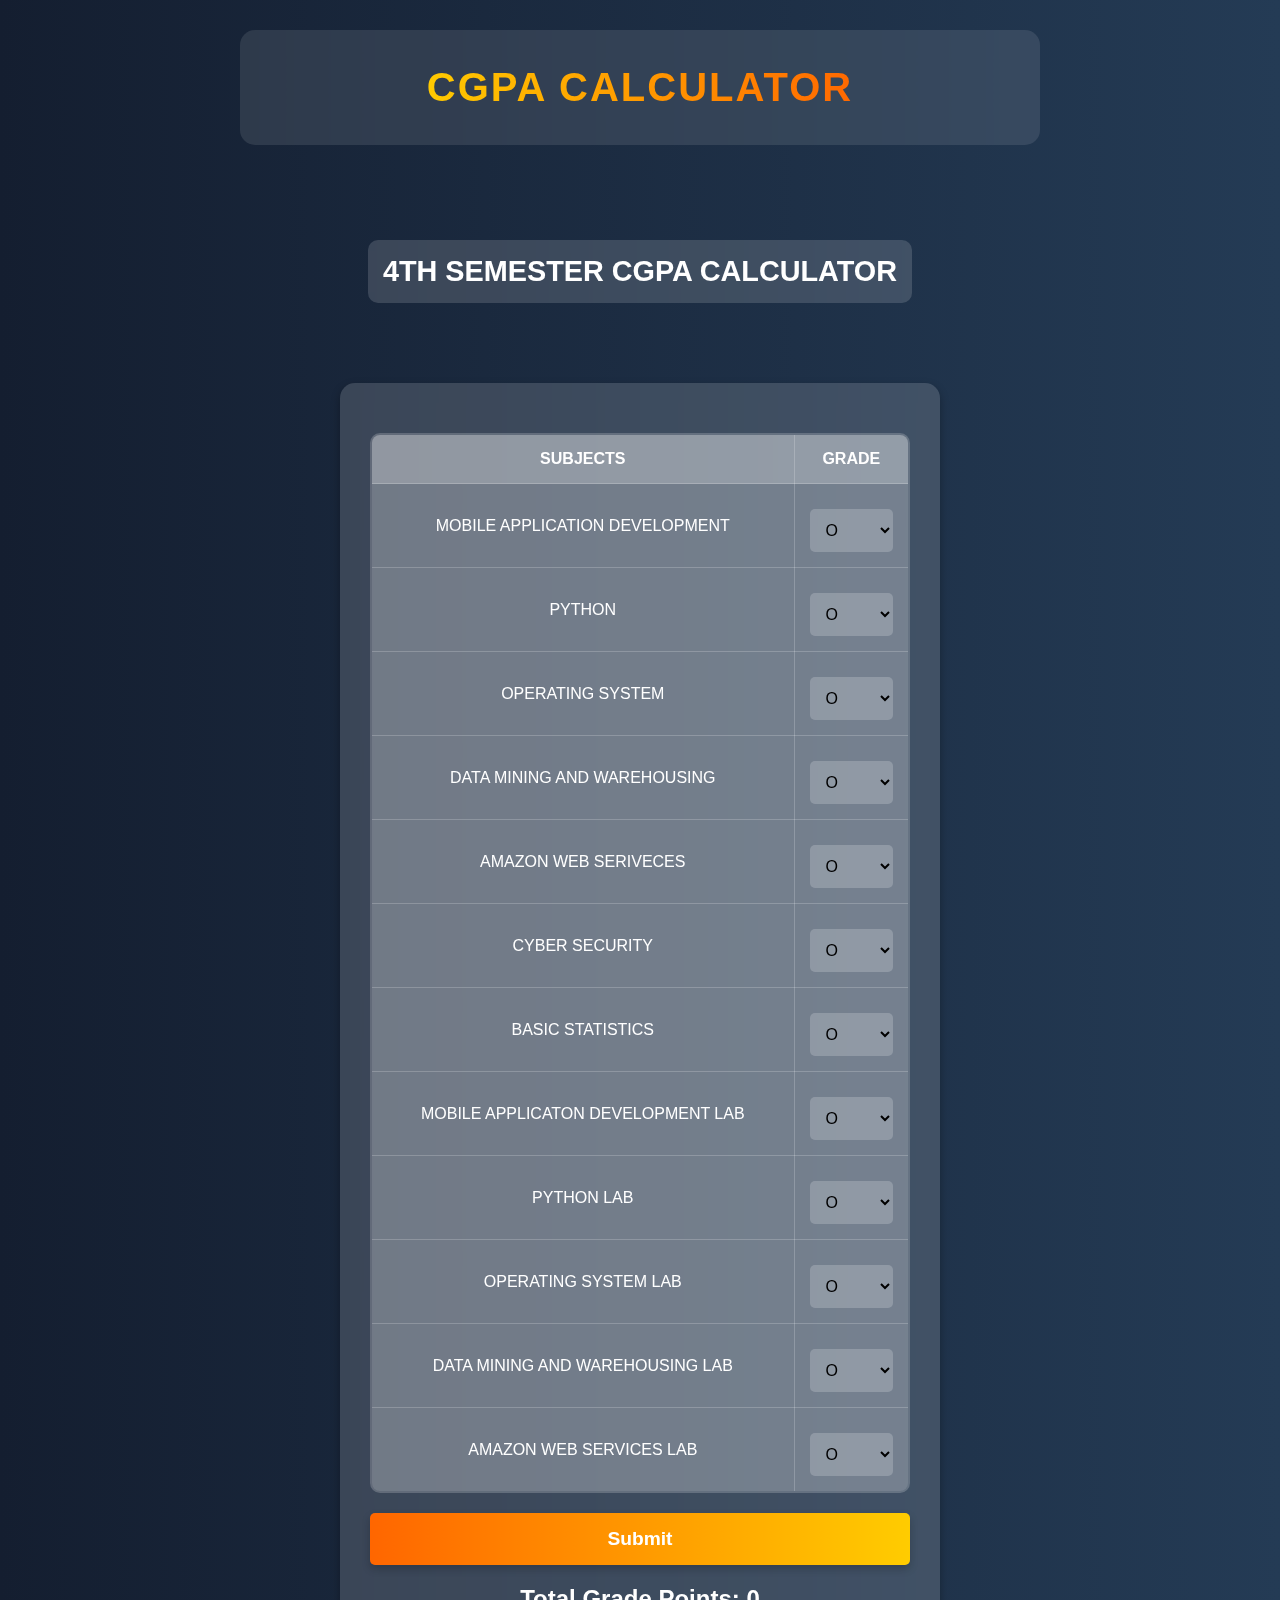
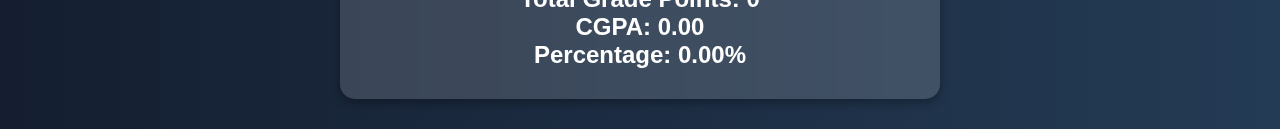
==== commit c9d539de: "Update one.htmlSS" ====
--- a/one.html
+++ b/one.html
@@ -50,7 +50,158 @@
                             <option value="0">F</option>
                         </select>
                     </td>
-                </tr>  
+                </tr>
+                <tr>
+                    <td><label>OPERATING SYSTEM</label></td>
+                    <td>
+                        <select class="grade">
+                            <option value="10">O</option>
+                            <option value="9">A+</option>
+                            <option value="8">A</option>
+                            <option value="7">B+</option>
+                            <option value="6">B</option>
+                            <option value="5">C</option>
+                            <option value="4">D</option>
+                            <option value="0">F</option>
+                        </select>
+                    </td>
+                </tr>  
+                <tr>
+                    <td><label>DATA MINING AND WAREHOUSING</label></td>
+                    <td>
+                        <select class="grade">
+                            <option value="10">O</option>
+                            <option value="9">A+</option>
+                            <option value="8">A</option>
+                            <option value="7">B+</option>
+                            <option value="6">B</option>
+                            <option value="5">C</option>
+                            <option value="4">D</option>
+                            <option value="0">F</option>
+                        </select>
+                    </td>
+                </tr>  
+                <tr>
+                    <td><label>AMAZON WEB SERIVECES</label></td>
+                    <td>
+                        <select class="grade">
+                            <option value="10">O</option>
+                            <option value="9">A+</option>
+                            <option value="8">A</option>
+                            <option value="7">B+</option>
+                            <option value="6">B</option>
+                            <option value="5">C</option>
+                            <option value="4">D</option>
+                            <option value="0">F</option>
+                        </select>
+                    </td>
+                </tr> 
+                <tr>
+                    <td><label>CYBER SECURITY</label></td>
+                    <td>
+                        <select class="grade">
+                            <option value="10">O</option>
+                            <option value="9">A+</option>
+                            <option value="8">A</option>
+                            <option value="7">B+</option>
+                            <option value="6">B</option>
+                            <option value="5">C</option>
+                            <option value="4">D</option>
+                            <option value="0">F</option>
+                        </select>
+                    </td>
+                </tr>  
+                <tr>
+                    <td><label>BASIC STATISTICS</label></td>
+                    <td>
+                        <select class="grade">
+                            <option value="10">O</option>
+                            <option value="9">A+</option>
+                            <option value="8">A</option>
+                            <option value="7">B+</option>
+                            <option value="6">B</option>
+                            <option value="5">C</option>
+                            <option value="4">D</option>
+                            <option value="0">F</option>
+                        </select>
+                    </td>
+                </tr>  
+                <tr>
+                    <td><label>MOBILE APPLICATON DEVELOPMENT LAB</label></td>
+                    <td>
+                        <select class="grade">
+                            <option value="10">O</option>
+                            <option value="9">A+</option>
+                            <option value="8">A</option>
+                            <option value="7">B+</option>
+                            <option value="6">B</option>
+                            <option value="5">C</option>
+                            <option value="4">D</option>
+                            <option value="0">F</option>
+                        </select>
+                    </td>
+                </tr>  
+                <tr>
+                    <td><label>PYTHON LAB</label></td>
+                    <td>
+                        <select class="grade">
+                            <option value="10">O</option>
+                            <option value="9">A+</option>
+                            <option value="8">A</option>
+                            <option value="7">B+</option>
+                            <option value="6">B</option>
+                            <option value="5">C</option>
+                            <option value="4">D</option>
+                            <option value="0">F</option>
+                        </select>
+                    </td>
+                </tr>  
+                <tr>
+                    <td><label>OPERATING SYSTEM LAB</label></td>
+                    <td>
+                        <select class="grade">
+                            <option value="10">O</option>
+                            <option value="9">A+</option>
+                            <option value="8">A</option>
+                            <option value="7">B+</option>
+                            <option value="6">B</option>
+                            <option value="5">C</option>
+                            <option value="4">D</option>
+                            <option value="0">F</option>
+                        </select>
+                    </td>
+                </tr>  
+                <tr>
+                    <td><label>DATA MINING AND WAREHOUSING LAB</label></td>
+                    <td>
+                        <select class="grade">
+                            <option value="10">O</option>
+                            <option value="9">A+</option>
+                            <option value="8">A</option>
+                            <option value="7">B+</option>
+                            <option value="6">B</option>
+                            <option value="5">C</option>
+                            <option value="4">D</option>
+                            <option value="0">F</option>
+                        </select>
+                    </td>
+                </tr>  
+                <tr>
+                    <td><label>AMAZON WEB SERVICES LAB</label></td>
+                    <td>
+                        <select class="grade">
+                            <option value="10">O</option>
+                            <option value="9">A+</option>
+                            <option value="8">A</option>
+                            <option value="7">B+</option>
+                            <option value="6">B</option>
+                            <option value="5">C</option>
+                            <option value="4">D</option>
+                            <option value="0">F</option>
+                        </select>
+                    </td>
+                </tr>  
+                
                 <!-- Add remaining subjects as needed -->
             </table>
             <button type="button" onclick="calculateCGPA()">Submit</button>
